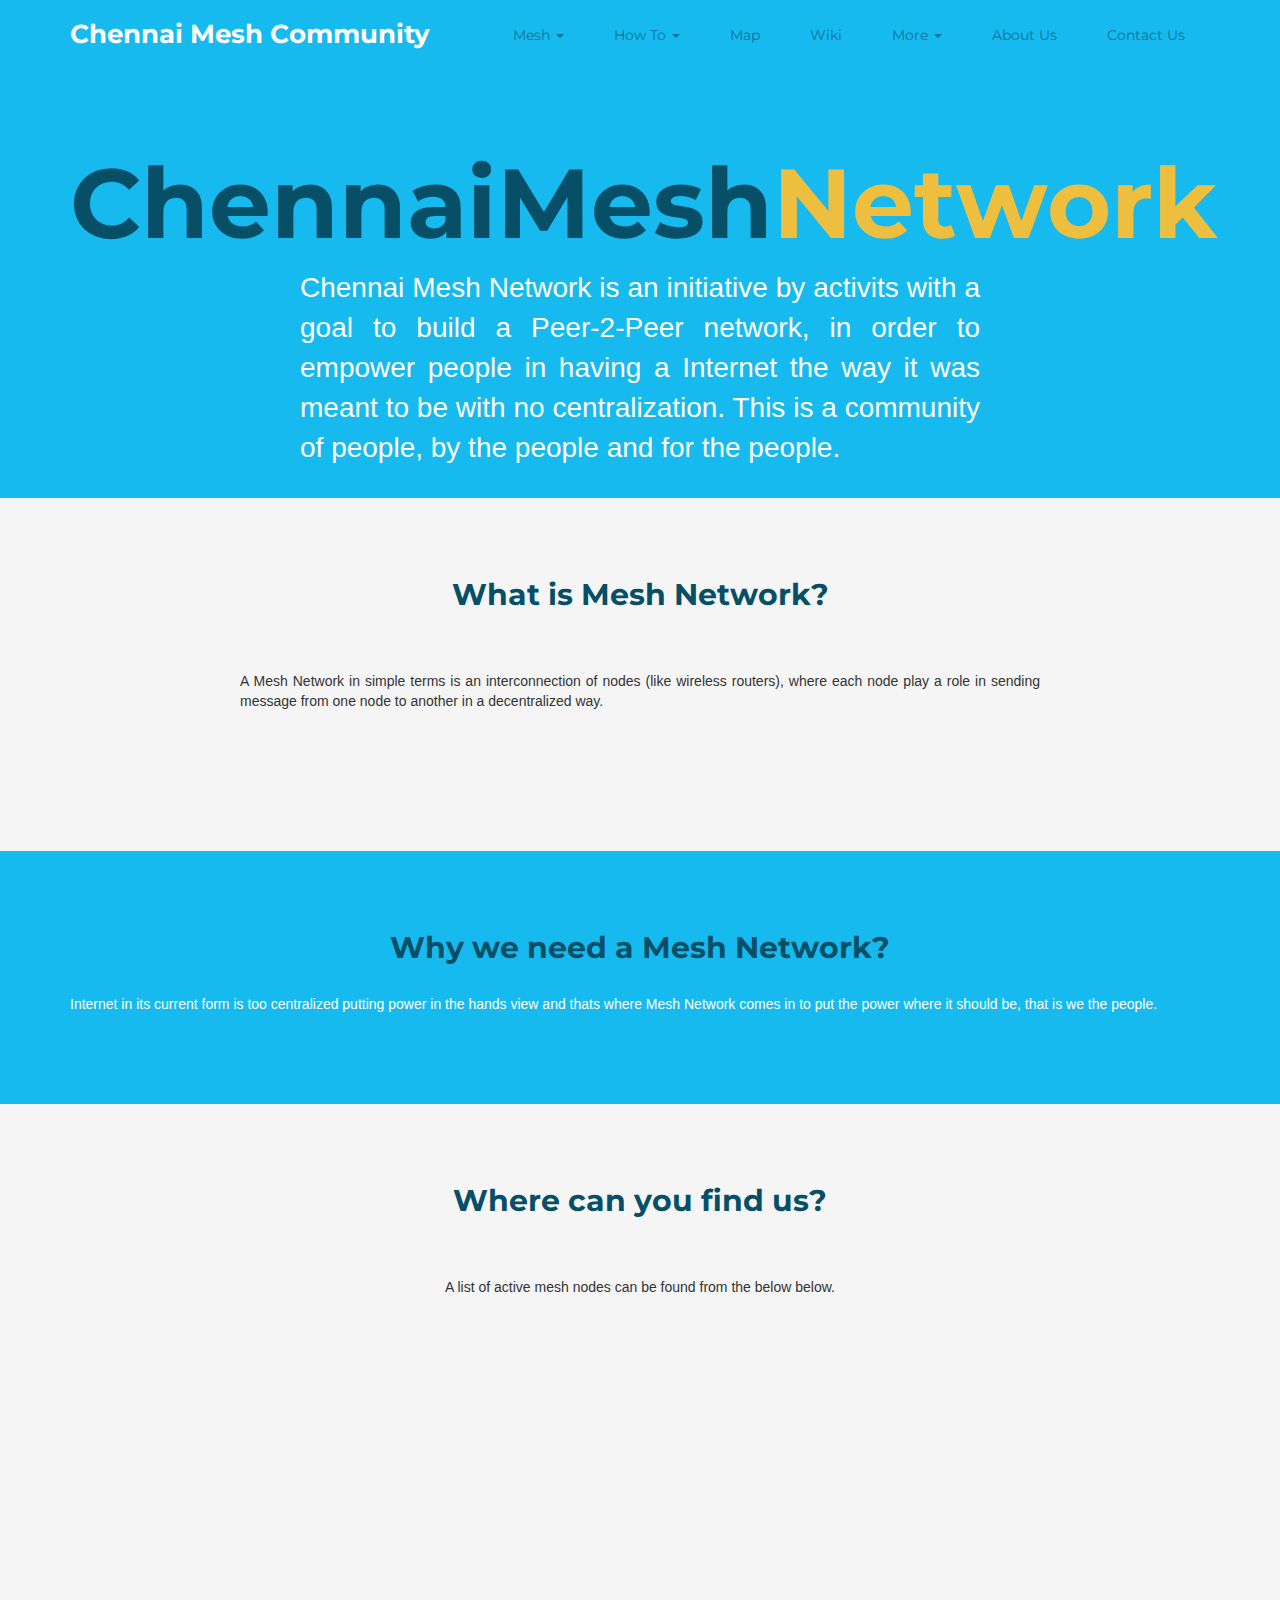
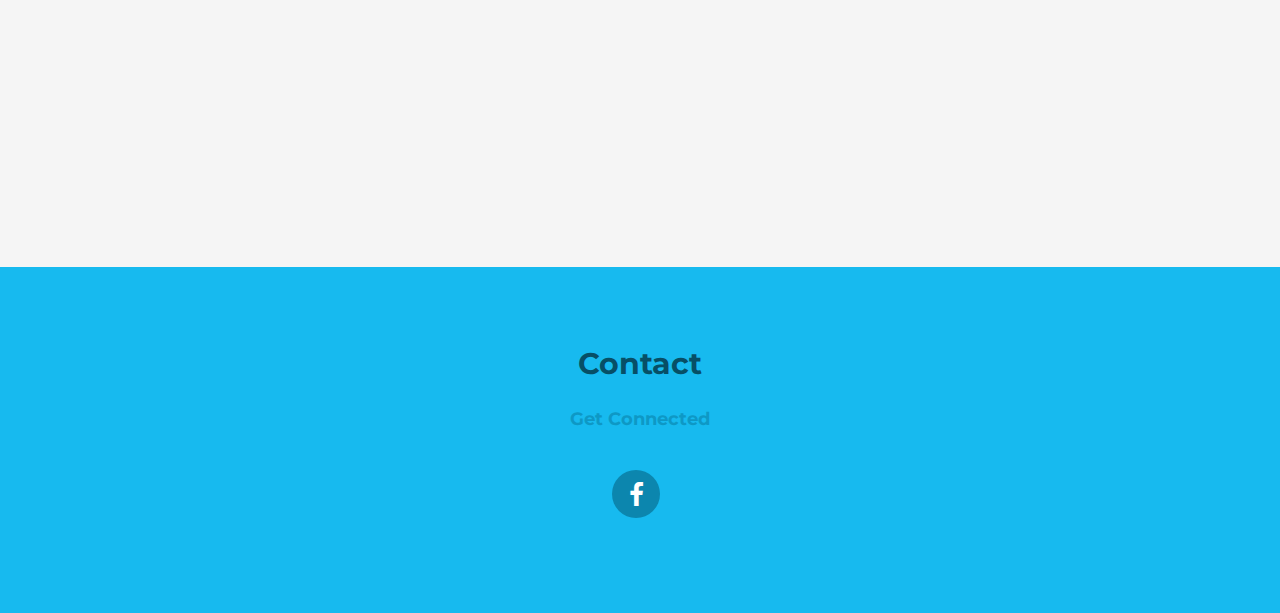
==== index.html @ d0974239 "Initial commit" ====
<!DOCTYPE html>
<!--[if IE 8]> <html lang="en" class="ie8"> <![endif]-->  
<!--[if IE 9]> <html lang="en" class="ie9"> <![endif]-->  
<!--[if !IE]><!--> <html lang="en"> <!--<![endif]-->  
<head>
    <title>Free Bootstrap Theme for Developers</title>
    <!-- Meta -->
    <meta charset="utf-8">
    <meta http-equiv="X-UA-Compatible" content="IE=edge">
    <meta name="viewport" content="width=device-width, initial-scale=1.0">
    <meta name="description" content="">
    <meta name="author" content="">    
    <link rel="shortcut icon" href="favicon.ico">  
    <link href='http://fonts.googleapis.com/css?family=Lato:300,400,300italic,400italic' rel='stylesheet' type='text/css'>
    <link href='http://fonts.googleapis.com/css?family=Montserrat:400,700' rel='stylesheet' type='text/css'> 
    <!-- Global CSS -->
    <link rel="stylesheet" href="assets/plugins/bootstrap/css/bootstrap.min.css">
    <!-- Plugins CSS -->    
    <link rel="stylesheet" href="assets/plugins/font-awesome/css/font-awesome.css">
    <link rel="stylesheet" href="assets/plugins/prism/prism.css">
    <!-- Theme CSS -->  
    <link id="theme-style" rel="stylesheet" href="assets/css/styles.css">
    <!-- Leaflet css -->
    <link rel="stylesheet" href="http://cdn.leafletjs.com/leaflet/v0.7.7/leaflet.css" />
    <!-- HTML5 shim and Respond.js IE8 support of HTML5 elements and media queries -->
    <!--[if lt IE 9]>
      <script src="https://oss.maxcdn.com/libs/html5shiv/3.7.0/html5shiv.js"></script>
      <script src="https://oss.maxcdn.com/libs/respond.js/1.4.2/respond.min.js"></script>
    <![endif]-->
</head> 

<body data-spy="scroll">
   
    <!-- ******HEADER****** --> 
    <header id="header" class="header">  
        <div class="container">            
            <h1 class="logo pull-left">
                <a class="scrollto" href="#promo">
                    <span class="logo-title">Chennai Mesh Community</span>
                </a>
            </h1><!--//logo-->              
            <nav id="main-nav" class="main-nav navbar-right" role="navigation">
                <div class="navbar-header">
                    <button class="navbar-toggle" type="button" data-toggle="collapse" data-target="#navbar-collapse">
                        <span class="sr-only">Toggle navigation</span>
                        <span class="icon-bar"></span>
                        <span class="icon-bar"></span>
                        <span class="icon-bar"></span>
                    </button><!--//nav-toggle-->
                </div><!--//navbar-header-->            
                <div class="navbar-collapse collapse" id="navbar-collapse">
                    <ul class="nav navbar-nav">
                        <li class="nav-item dropdown">
							<a href="#" class="dropdown-toggle" data-toggle="dropdown">Mesh <b class="caret"></b></a>
							<ul class="dropdown-menu">
								<li><a href="#what-is-mesh">What is Mesh?</a></li>
								<li><a href="#why-mesh">Why Mesh?</a></li>
							</ul>
						</li>
                        <li class="nav-item dropdown">
							<a href="#" class="dropdown-toggle" data-toggle="dropdown">How To <b class="caret"></b></a>
							<ul class="dropdown-menu">
								<li><a href="#join-us">Join Us</a></li>
								<li><a href="#help-us">Help Us</a></li>
							</ul>
						</li>
						<li class="nav-item"><a class="scrollto" href="#map">Map</a></li>
                        <li class="nav-item"><a class="scrollto" href="#wiki">Wiki</a></li>
                        <li class="nav-item dropdown">
							<a href="#" class="dropdown-toggle" data-toggle="dropdown">More <b class="caret"></b></a>
							<ul class="dropdown-menu">
								<li><a href="#developers">Developers</a></li>
								<li><a href="#resources">Resources</a></li>
							</ul>
						</li>
						<li class="nav-item"><a class="scrollto" href="#about-us">About Us</a></li>
						<li class="nav-item"><a class="scrollto" href="#contact-us">Contact Us</a></li>
                    </ul><!--//nav-->
                </div><!--//navabr-collapse-->
            </nav><!--//main-nav-->
        </div>
    </header><!--//header-->
    
    <!-- ******PROMO****** -->
    <section id="promo" class="promo section offset-header">
        <div class="container text-center">
            <h2 class="title">ChennaiMesh<span class="highlight">Network</span></h2>
            <p class="intro text-justify">Chennai Mesh Network is an initiative by activits with a goal to build a Peer-2-Peer network, in order to empower people in having a Internet the way it was meant to be with no centralization. This is a community of people, by the people and for the people.</p>
        </div><!--//container-->
    </section><!--//promo-->
    
    <!-- ******What is a Mesh Network****** --> 
    <section id="what-is-mesh" class="about section">
        <div class="container">
            <h2 class="title text-center">What is Mesh Network?</h2>
            <p class="intro text-justify">A Mesh Network in simple terms is an interconnection of nodes (like wireless routers), where each node play a role in sending message from one node to another in a decentralized way.</p>
        </div><!--//container-->
    </section><!--//about-->
    
    <!-- ******Why we need a Mesh Network****** --> 
    <section id="why-mesh" class="features section">
        <div class="container text-center">
            <h2 class="title">Why we need a Mesh Network?</h2>
           <p class="intro text-justify">Internet in its current form is too centralized putting power in the hands view and thats where Mesh Network comes in to put the power where it should be, that is we the people.</p>
        </div><!--//container-->
    </section><!--//features-->
    
     <!-- ******Map****** --> 
    <section id="map" class="about section">
        <div class="container text-center">
            <h2 class="title">Where can you find us?</h2>
            <p class="intro text-center">A list of active mesh nodes can be found from the below below. </p>
            
            <div class="row">
                <div class="item col-sm-8 col-sm-offset-2">
                     <div id="mapid">
                     </div>
                </div>
            </div>
        </div><!--//container-->
    </section><!--//about-->
    
    <!-- ******CONTACT****** --> 
    <section id="contact" class="contact section has-pattern">
        <div class="container">
            <div class="contact-inner">
                <h2 class="title  text-center">Contact</h2>
                <div class="clearfix"></div>
                <div class="info text-center">
                    <h4 class="sub-title">Get Connected</h4>
                    <ul class="social-icons list-inline">
                        <li><a href="https://www.facebook.com/groups/963155543798989" target="_blank"><i class="fa fa-facebook"></i></a></li>
                    </ul>
                </div><!--//info-->
            </div><!--//contact-inner-->
        </div><!--//container-->
    </section><!--//contact-->  
      
    <!-- Javascript -->          
    <script type="text/javascript" src="assets/plugins/jquery-1.11.3.min.js"></script>   
    <script type="text/javascript" src="assets/plugins/jquery.easing.1.3.js"></script>   
    <script type="text/javascript" src="assets/plugins/bootstrap/js/bootstrap.min.js"></script>     
    <script type="text/javascript" src="assets/plugins/jquery-scrollTo/jquery.scrollTo.min.js"></script> 
    <script type="text/javascript" src="assets/plugins/prism/prism.js"></script>    
    <script type="text/javascript" src="assets/js/main.js"></script>       
    <script src="http://cdn.leafletjs.com/leaflet/v0.7.7/leaflet.js"></script>
    <script>
        var mymap = L.map('mapid').setView([13.0796914, 80.2829533], 13);
        
        L.tileLayer('https://api.tiles.mapbox.com/v4/{id}/{z}/{x}/{y}.png?access_token=pk.eyJ1Ijoidm1zMjA1OTEiLCJhIjoiY2ludW50eWd2MTI2Y3Uya2o3eGZvamJudCJ9.e4kwIp0DTvcTGVPk91wFIw', {
            attribution: 'Map data &copy; <a href="http://openstreetmap.org">OpenStreetMap</a> contributors, <a href="http://creativecommons.org/licenses/by-sa/2.0/">CC-BY-SA</a>, Imagery © <a href="http://mapbox.com">Mapbox</a>',
            maxZoom: 18,
            id: 'vms20591.025k5cd7',
            accessToken: 'pk.eyJ1Ijoidm1zMjA1OTEiLCJhIjoiY2ludW50eWd2MTI2Y3Uya2o3eGZvamJudCJ9.e4kwIp0DTvcTGVPk91wFIw'
        }).addTo(mymap);
    </script>
</body>
</html>
---- assets/plugins/prism/prism.css ----
/* http://prismjs.com/download.html?themes=prism-okaidia&languages=markup+css+clike+javascript+php+python */
/**
 * okaidia theme for JavaScript, CSS and HTML
 * Loosely based on Monokai textmate theme by http://www.monokai.nl/
 * @author ocodia
 */

code[class*="language-"],
pre[class*="language-"] {
	color: #f8f8f2;
	text-shadow: 0 1px rgba(0, 0, 0, 0.3);
	font-family: Consolas, Monaco, 'Andale Mono', monospace;
	direction: ltr;
	text-align: left;
	white-space: pre;
	word-spacing: normal;
	word-break: normal;
	line-height: 1.5;

	-moz-tab-size: 4;
	-o-tab-size: 4;
	tab-size: 4;

	-webkit-hyphens: none;
	-moz-hyphens: none;
	-ms-hyphens: none;
	hyphens: none;
}

/* Code blocks */
pre[class*="language-"] {
	padding: 1em;
	margin: .5em 0;
	overflow: auto;
	border-radius: 0.3em;
}

:not(pre) > code[class*="language-"],
pre[class*="language-"] {
	background: #272822;
}

/* Inline code */
:not(pre) > code[class*="language-"] {
	padding: .1em;
	border-radius: .3em;
}

.token.comment,
.token.prolog,
.token.doctype,
.token.cdata {
	color: slategray;
}

.token.punctuation {
	color: #f8f8f2;
}

.namespace {
	opacity: .7;
}

.token.property,
.token.tag,
.token.constant,
.token.symbol,
.token.deleted {
	color: #f92672;
}

.token.boolean,
.token.number {
	color: #ae81ff;
}

.token.selector,
.token.attr-name,
.token.string,
.token.char,
.token.builtin,
.token.inserted {
	color: #a6e22e;
}

.token.operator,
.token.entity,
.token.url,
.language-css .token.string,
.style .token.string,
.token.variable {
	color: #f8f8f2;
}

.token.atrule,
.token.attr-value {
	color: #e6db74;
}

.token.keyword {
	color: #66d9ef;
}

.token.regex,
.token.important {
	color: #fd971f;
}

.token.important {
	font-weight: bold;
}

.token.entity {
	cursor: help;
}
---- assets/css/styles.css ----
features/*   
 * Template Name: devAid - Responsive Website Template for developers
 * Version: 1.1
 * Author: Xiaoying Riley
 * Twitter: @3rdwave_themes
 * License: Creative Commons Attribution 3.0 License
 * Website: http://themes.3rdwavemedia.com/
*/
/* Default */
/* ======= Base ======= */
body {
  font-family: 'Lato', arial, sans-serif;
  color: #444;
  font-size: 16px;
  -webkit-font-smoothing: antialiased;
  -moz-osx-font-smoothing: grayscale;
}
h1,
h2,
h3,
h4,
h5,
h6 {
  font-family: 'Montserrat', sans-serif;
  font-weight: 700;
  color: #17baef;
}
a {
  color: #17baef;
  -webkit-transition: all 0.4s ease-in-out;
  -moz-transition: all 0.4s ease-in-out;
  -ms-transition: all 0.4s ease-in-out;
  -o-transition: all 0.4s ease-in-out;
}
a:hover {
  text-decoration: underline;
  color: #0e98c5;
}
.btn,
a.btn {
  -webkit-transition: all 0.4s ease-in-out;
  -moz-transition: all 0.4s ease-in-out;
  -ms-transition: all 0.4s ease-in-out;
  -o-transition: all 0.4s ease-in-out;
  font-family: 'Montserrat', arial, sans-serif;
  padding: 8px 16px;
  font-weight: bold;
}
.btn .fa,
a.btn .fa {
  margin-right: 5px;
}
.btn:focus,
a.btn:focus {
  color: #fff;
}
a.btn-cta-primary,
.btn-cta-primary {
  background: #074f66;
  border: 1px solid #074f66;
  color: #fff;
  font-weight: 600;
  text-transform: uppercase;
}
a.btn-cta-primary:hover,
.btn-cta-primary:hover {
  background: #053c4e;
  border: 1px solid #053c4e;
  color: #fff;
}
a.btn-cta-secondary,
.btn-cta-secondary {
  background: #eebf3f;
  border: 1px solid #eebf3f;
  color: #fff;
  font-weight: 600;
  text-transform: uppercase;
}
a.btn-cta-secondary:hover,
.btn-cta-secondary:hover {
  background: #ecb728;
  border: 1px solid #ecb728;
  color: #fff;
}
.text-highlight {
  color: #074f66;
}
.offset-header {
  padding-top: 90px;
}
pre code {
  font-size: 16px;
}
/* ======= Header ======= */
.header {
  padding: 10px 0;
  background: #17baef;
  color: #fff;
  position: fixed;
  width: 100%;
}
.header.navbar-fixed-top {
  background: #fff;
  z-index: 9999;
  -webkit-box-shadow: 0 0 4px rgba(0, 0, 0, 0.4);
  -moz-box-shadow: 0 0 4px rgba(0, 0, 0, 0.4);
  box-shadow: 0 0 4px rgba(0, 0, 0, 0.4);
}
.header.navbar-fixed-top .logo a {
  color: #17baef;
}
.header.navbar-fixed-top .main-nav .nav .nav-item a {
  color: #666;
}
.header .logo {
  margin: 0;
  font-size: 26px;
  padding-top: 10px;
}
.header .logo a {
  color: #fff;
}
.header .logo a:hover {
  text-decoration: none;
}
.header .main-nav button {
  background: #074f66;
  color: #fff !important;
  -webkit-border-radius: 4px;
  -moz-border-radius: 4px;
  -ms-border-radius: 4px;
  -o-border-radius: 4px;
  border-radius: 4px;
  -moz-background-clip: padding;
  -webkit-background-clip: padding-box;
  background-clip: padding-box;
}
.header .main-nav button:focus {
  outline: none;
}
.header .main-nav button .icon-bar {
  background-color: #fff;
}
.header .main-nav .navbar-collapse {
  padding: 0;
}
.header .main-nav .nav .nav-item {
  font-weight: normal;
  margin-right: 30px;
  font-family: 'Montserrat', sans-serif;
}
.header .main-nav .nav .nav-item.active a {
  color: #17baef;
  background: none;
}
.header .main-nav .nav .nav-item a {
  color: #0a7396;
  -webkit-transition: none;
  -moz-transition: none;
  -ms-transition: none;
  -o-transition: none;
  font-size: 14px;
  padding: 15px 10px;
}
.header .main-nav .nav .nav-item a:hover {
  color: #074f66;
  background: none;
}
.header .main-nav .nav .nav-item a:focus {
  outline: none;
  background: none;
}
.header .main-nav .nav .nav-item a:active {
  outline: none;
  background: none;
}
.header .main-nav .nav .nav-item.active {
  color: #17baef;
}
.header .main-nav .nav .nav-item.last {
  margin-right: 0;
}
/* ======= Promo Section ======= */
.promo {
  background: #17baef;
  color: #fff;
  padding-top: 150px;
}
.promo .title {
  font-size: 98px;
  color: #074f66;
  margin-top: 0;
}
.promo .title .highlight {
  color: #eebf3f;
}
.promo .intro {
  font-size: 28px;
  max-width: 680px;
  margin: 0 auto;
  margin-bottom: 30px;
}
.promo .btns .btn {
  margin-right: 15px;
  font-size: 18px;
  padding: 8px 30px;
}
.promo .meta {
  margin-top: 120px;
  margin-bottom: 30px;
  color: #0a7396;
}
.promo .meta li {
  margin-right: 15px;
}
.promo .meta a {
  color: #0a7396;
}
.promo .meta a:hover {
  color: #074f66;
}
.promo .social-media {
  background: #0c86ae;
  padding: 10px 0;
  margin: 0 auto;
}
.promo .social-media li {
  margin-top: 15px;
}
.promo .social-media li.facebook-like {
  margin-top: 0;
  position: relative;
  top: -5px;
}
/* ======= About Section ======= */
.about {
  padding: 80px 0;
  background: #f5f5f5;
}
.about .title {
  color: #074f66;
  margin-top: 0;
  margin-bottom: 60px;
}
.about .intro {
  max-width: 800px;
  margin: 0 auto;
  margin-bottom: 60px;
}
.about .item {
  position: relative;
  margin-bottom: 30px;
}
.about .item .icon-holder {
  position: absolute;
  left: 30px;
  top: 0;
}
.about .item .icon-holder .fa {
  font-size: 24px;
  color: #074f66;
}
.about .item .content {
  padding-left: 60px;
}
.about .item .content .sub-title {
  margin-top: 0;
  color: #074f66;
  font-size: 18px;
}
/* ======= Features Section ======= */
.features {
  padding: 80px 0;
  background: #17baef;
  color: #fff;
}
.features .title {
  color: #074f66;
  margin-top: 0;
  margin-bottom: 30px;
}
.features a {
  color: #074f66;
}
.features a:hover {
  color: #042a36;
}
.features .feature-list li {
  margin-bottom: 10px;
  color: #074f66;
}
.features .feature-list li .fa {
  margin-right: 5px;
  color: #fff;
}
/* ======= Docs Section ======= */
.docs {
  padding: 80px 0;
  background: #f5f5f5;
}
.docs .title {
  color: #074f66;
  margin-top: 0;
  margin-bottom: 30px;
}
.docs .docs-inner {
  max-width: 800px;
  background: #fff;
  padding: 30px;
  -webkit-border-radius: 4px;
  -moz-border-radius: 4px;
  -ms-border-radius: 4px;
  -o-border-radius: 4px;
  border-radius: 4px;
  -moz-background-clip: padding;
  -webkit-background-clip: padding-box;
  background-clip: padding-box;
  margin: 0 auto;
}
.docs .block {
  margin-bottom: 60px;
}
.docs .code-block {
  margin: 30px inherit;
}
.docs .code-block pre[class*="language-"] {
  -webkit-border-radius: 4px;
  -moz-border-radius: 4px;
  -ms-border-radius: 4px;
  -o-border-radius: 4px;
  border-radius: 4px;
  -moz-background-clip: padding;
  -webkit-background-clip: padding-box;
  background-clip: padding-box;
}
/* ======= License Section ======= */
.license {
  padding: 80px 0;
  background: #f5f5f5;
}
.license .title {
  margin-top: 0;
  margin-bottom: 60px;
  color: #074f66;
}
.license .license-inner {
  max-width: 800px;
  background: #fff;
  padding: 30px;
  -webkit-border-radius: 4px;
  -moz-border-radius: 4px;
  -ms-border-radius: 4px;
  -o-border-radius: 4px;
  border-radius: 4px;
  -moz-background-clip: padding;
  -webkit-background-clip: padding-box;
  background-clip: padding-box;
  margin: 0 auto;
}
.license .info {
  max-width: 760px;
  margin: 0 auto;
}
.license .cta-container {
  max-width: 540px;
  margin: 0 auto;
  margin-top: 60px;
  -webkit-border-radius: 4px;
  -moz-border-radius: 4px;
  -ms-border-radius: 4px;
  -o-border-radius: 4px;
  border-radius: 4px;
  -moz-background-clip: padding;
  -webkit-background-clip: padding-box;
  background-clip: padding-box;
}
.license .cta-container .speech-bubble {
  background: #d6f3fc;
  color: #074f66;
  padding: 30px;
  margin-bottom: 30px;
  position: relative;
  -webkit-border-radius: 4px;
  -moz-border-radius: 4px;
  -ms-border-radius: 4px;
  -o-border-radius: 4px;
  border-radius: 4px;
  -moz-background-clip: padding;
  -webkit-background-clip: padding-box;
  background-clip: padding-box;
}
.license .cta-container .speech-bubble:after {
  position: absolute;
  left: 50%;
  bottom: -10px;
  margin-left: -10px;
  content: "";
  display: inline-block;
  width: 0;
  height: 0;
  border-left: 10px solid transparent;
  border-right: 10px solid transparent;
  border-top: 10px solid #d6f3fc;
}
.license .cta-container .icon-holder {
  margin-bottom: 15px;
}
.license .cta-container .icon-holder .fa {
  font-size: 56px;
}
.license .cta-container .intro {
  margin-bottom: 30px;
}
/* ======= Contact Section ======= */
.contact {
  padding: 80px 0;
  background: #17baef;
  color: #fff;
}
.contact .contact-inner {
  max-width: 760px;
  margin: 0 auto;
}
.contact .title {
  color: #074f66;
  margin-top: 0;
  margin-bottom: 30px;
}
.contact .intro {
  margin-bottom: 60px;
}
.contact a {
  color: #074f66;
}
.contact a:hover {
  color: #042a36;
}
.contact .author-message {
  position: relative;
  margin-bottom: 60px;
}
.contact .author-message .profile {
  position: absolute;
  left: 30px;
  top: 15px;
  width: 100px;
  height: 100px;
}
.contact .author-message .profile img {
  -webkit-border-radius: 50%;
  -moz-border-radius: 50%;
  -ms-border-radius: 50%;
  -o-border-radius: 50%;
  border-radius: 50%;
  -moz-background-clip: padding;
  -webkit-background-clip: padding-box;
  background-clip: padding-box;
}
.contact .author-message .speech-bubble {
  margin-left: 155px;
  background: #10b2e7;
  color: #074f66;
  padding: 30px;
  -webkit-border-radius: 4px;
  -moz-border-radius: 4px;
  -ms-border-radius: 4px;
  -o-border-radius: 4px;
  border-radius: 4px;
  -moz-background-clip: padding;
  -webkit-background-clip: padding-box;
  background-clip: padding-box;
  position: relative;
}
.contact .author-message .speech-bubble .sub-title {
  color: #074f66;
  font-size: 16px;
  margin-top: 0;
  margin-bottom: 30px;
}
.contact .author-message .speech-bubble a {
  color: #fff;
}
.contact .author-message .speech-bubble:after {
  position: absolute;
  left: -10px;
  top: 60px;
  content: "";
  display: inline-block;
  width: 0;
  height: 0;
  border-top: 10px solid transparent;
  border-bottom: 10px solid transparent;
  border-right: 10px solid #10b2e7;
}
.contact .author-message .speech-bubble .source {
  margin-top: 30px;
}
.contact .author-message .speech-bubble .source a {
  color: #074f66;
}
.contact .author-message .speech-bubble .source .title {
  color: #0c86ae;
}
.contact .info .sub-title {
  color: #0e98c5;
  margin-bottom: 30px;
  margin-top: 0;
}
.contact .social-icons {
  list-style: none;
  padding: 10px 0;
  margin-bottom: 0;
  display: inline-block;
  margin: 0 auto;
}
.contact .social-icons li {
  float: left;
}
.contact .social-icons li.last {
  margin-right: 0;
}
.contact .social-icons a {
  display: inline-block;
  background: #0c86ae;
  width: 48px;
  height: 48px;
  text-align: center;
  padding-top: 12px;
  -webkit-border-radius: 50%;
  -moz-border-radius: 50%;
  -ms-border-radius: 50%;
  -o-border-radius: 50%;
  border-radius: 50%;
  -moz-background-clip: padding;
  -webkit-background-clip: padding-box;
  background-clip: padding-box;
  margin-right: 8px;
  float: left;
}
.contact .social-icons a:hover {
  background: #e6ad14;
}
.contact .social-icons a .fa {
  color: #fff;
}
.contact .social-icons a .fa:before {
  font-size: 26px;
  text-align: center;
  padding: 0;
}
/* ======= Footer ======= */
.footer {
  padding: 15px 0;
  background: #042a36;
  color: #fff;
}
.footer .copyright {
  -webkit-opacity: 0.8;
  -moz-opacity: 0.8;
  opacity: 0.8;
}
.footer .fa-heart {
  color: #fb866a;
}
/* Extra small devices (phones, less than 768px) */
@media (max-width: 767px) {
  .header .main-nav button {
    margin-right: 0;
  }
  .header .main-nav .navbar-collapse {
    padding-left: 15px;
    padding-right: 15px;
  }
  .promo .btns .btn {
    margin-right: 0;
    clear: both;
    display: block;
    margin-bottom: 30px;
  }
  .promo .title {
    font-size: 66px;
  }
  .promo .meta {
    margin-top: 60px;
  }
  .promo .meta li {
    float: none;
    display: block;
    margin-bottom: 5px;
  }
  .contact .author-message {
    text-align: center;
  }
  .contact .author-message .profile {
    position: static;
    margin: 0 auto;
    margin-bottom: 30px;
  }
  .contact .author-message .speech-bubble {
    margin-left: 0;
  }
  .contact .author-message .speech-bubble:after {
    display: none;
  }
  .contact .social-icons a {
    width: 36px;
    height: 36px;
    padding-top: 7px;
    margin-right: 2px;
  }
  .contact .social-icons a .fa:before {
    font-size: 18px;
  }
}
/* Small devices (tablets, 768px and up) */
/* Medium devices (desktops, 992px and up) */
/* Large devices (large desktops, 1200px and up) */

#mapid { height: 400px; }
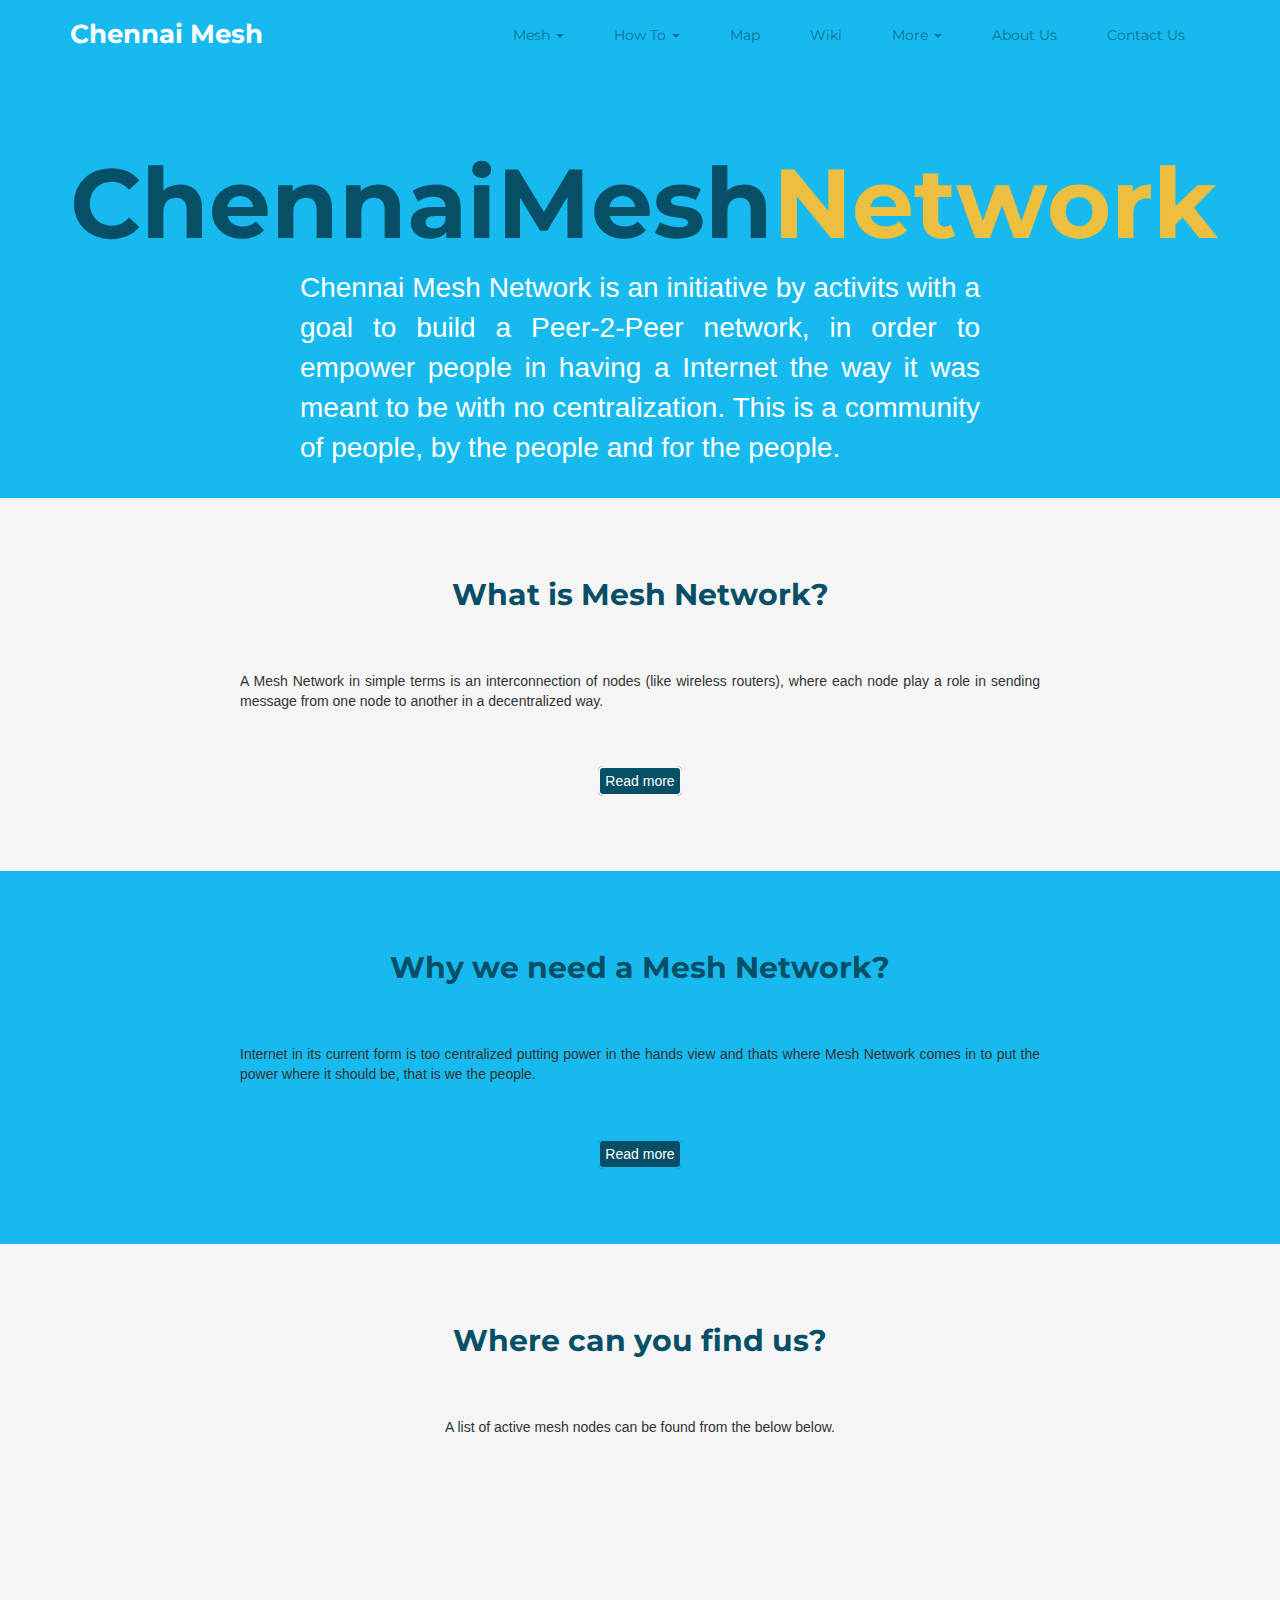
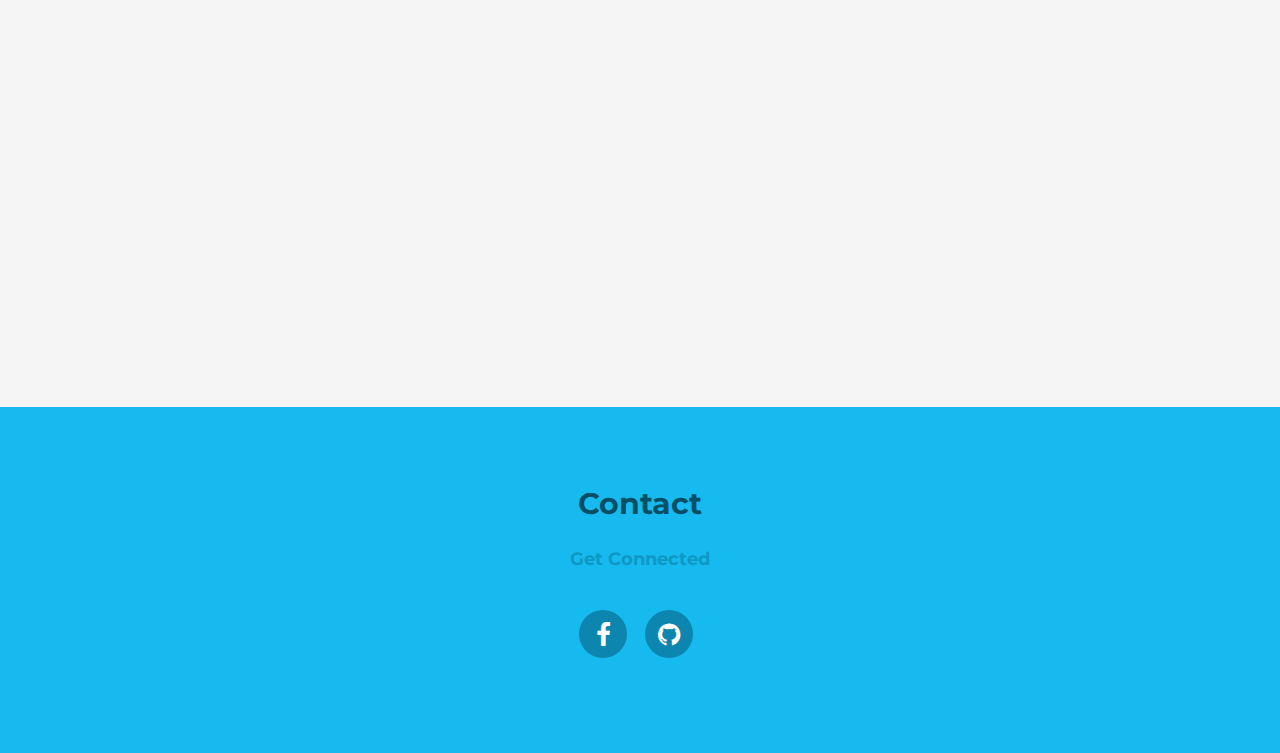
==== commit 82dff2eb: "Add what & why is mesh pages, fix comments and readme" ====
--- a/index.html
+++ b/index.html
@@ -3,7 +3,7 @@
 <!--[if IE 9]> <html lang="en" class="ie9"> <![endif]-->  
 <!--[if !IE]><!--> <html lang="en"> <!--<![endif]-->  
 <head>
-    <title>Free Bootstrap Theme for Developers</title>
+    <title>Chennai Mesh Network Community</title>
     <!-- Meta -->
     <meta charset="utf-8">
     <meta http-equiv="X-UA-Compatible" content="IE=edge">
@@ -36,7 +36,7 @@
         <div class="container">            
             <h1 class="logo pull-left">
                 <a class="scrollto" href="#promo">
-                    <span class="logo-title">Chennai Mesh Community</span>
+                    <span class="logo-title">Chennai Mesh</span>
                 </a>
             </h1><!--//logo-->              
             <nav id="main-nav" class="main-nav navbar-right" role="navigation">
@@ -53,15 +53,15 @@
                         <li class="nav-item dropdown">
 							<a href="#" class="dropdown-toggle" data-toggle="dropdown">Mesh <b class="caret"></b></a>
 							<ul class="dropdown-menu">
-								<li><a href="#what-is-mesh">What is Mesh?</a></li>
-								<li><a href="#why-mesh">Why Mesh?</a></li>
+								<li><a class="scrollto" href="#what-is-mesh">What is Mesh?</a></li>
+								<li><a class="scrollto" href="#why-mesh">Why Mesh?</a></li>
 							</ul>
 						</li>
                         <li class="nav-item dropdown">
 							<a href="#" class="dropdown-toggle" data-toggle="dropdown">How To <b class="caret"></b></a>
 							<ul class="dropdown-menu">
-								<li><a href="#join-us">Join Us</a></li>
-								<li><a href="#help-us">Help Us</a></li>
+								<li><a class="scrollto" href="#join-us">Join Us</a></li>
+								<li><a href="how-to-help.html" target="_blank">Help Us</a></li>
 							</ul>
 						</li>
 						<li class="nav-item"><a class="scrollto" href="#map">Map</a></li>
@@ -69,8 +69,8 @@
                         <li class="nav-item dropdown">
 							<a href="#" class="dropdown-toggle" data-toggle="dropdown">More <b class="caret"></b></a>
 							<ul class="dropdown-menu">
-								<li><a href="#developers">Developers</a></li>
-								<li><a href="#resources">Resources</a></li>
+								<li><a class="scrollto" href="#developers">Developers</a></li>
+								<li><a class="scrollto" href="#resources">Resources</a></li>
 							</ul>
 						</li>
 						<li class="nav-item"><a class="scrollto" href="#about-us">About Us</a></li>
@@ -91,19 +91,21 @@
     
     <!-- ******What is a Mesh Network****** --> 
     <section id="what-is-mesh" class="about section">
-        <div class="container">
+        <div class="container text-center">
             <h2 class="title text-center">What is Mesh Network?</h2>
             <p class="intro text-justify">A Mesh Network in simple terms is an interconnection of nodes (like wireless routers), where each node play a role in sending message from one node to another in a decentralized way.</p>
+            <a class="read-more-btn" href="what-is-mesh.html" target="_blank">Read more</a>
         </div><!--//container-->
-    </section><!--//about-->
+    </section><!--//What is mesh-->
     
     <!-- ******Why we need a Mesh Network****** --> 
-    <section id="why-mesh" class="features section">
+    <section id="why-mesh" class="about about-modified section">
         <div class="container text-center">
-            <h2 class="title">Why we need a Mesh Network?</h2>
+            <h2 class="title text-center">Why we need a Mesh Network?</h2>
            <p class="intro text-justify">Internet in its current form is too centralized putting power in the hands view and thats where Mesh Network comes in to put the power where it should be, that is we the people.</p>
+           <a class="read-more-btn" href="why-mesh.html" target="_blank">Read more</a>
         </div><!--//container-->
-    </section><!--//features-->
+    </section><!--//why mesh-->
     
      <!-- ******Map****** --> 
     <section id="map" class="about section">
@@ -118,10 +120,10 @@
                 </div>
             </div>
         </div><!--//container-->
-    </section><!--//about-->
+    </section><!--//map-->
     
     <!-- ******CONTACT****** --> 
-    <section id="contact" class="contact section has-pattern">
+    <section id="contact-us" class="contact section has-pattern">
         <div class="container">
             <div class="contact-inner">
                 <h2 class="title  text-center">Contact</h2>
@@ -130,6 +132,7 @@
                     <h4 class="sub-title">Get Connected</h4>
                     <ul class="social-icons list-inline">
                         <li><a href="https://www.facebook.com/groups/963155543798989" target="_blank"><i class="fa fa-facebook"></i></a></li>
+                        <li><a href="https://github.com/chennaimesh" target="_blank"><i class="fa fa-github"></i></a></li>
                     </ul>
                 </div><!--//info-->
             </div><!--//contact-inner-->
--- a/assets/css/styles.css
+++ b/assets/css/styles.css
@@ -617,3 +617,29 @@
 /* Large devices (large desktops, 1200px and up) */
 
 #mapid { height: 400px; }
+
+a.read-more-btn{
+    text-decoration:none;
+    width:100px;
+    height:50px;
+    border:2px solid #F5F5F5;
+    background-color:#074F66;
+    color:#FFFFFF;
+    padding:5px;
+    border-radius:5px;
+    transition: background-color 0.2s ease-in-out,color 0.2s ease-in-out,border 0.2s ease-in-out;
+}
+
+a.read-more-btn:hover{
+    background-color:#F5F5F5;
+    color:#074F66;
+    border:2px solid #074F66;
+}   
+
+.about-modified{
+    background:#17baef;
+}
+
+.about-modified a.read-more-btn{
+    border:2px solid #17baef;
+}
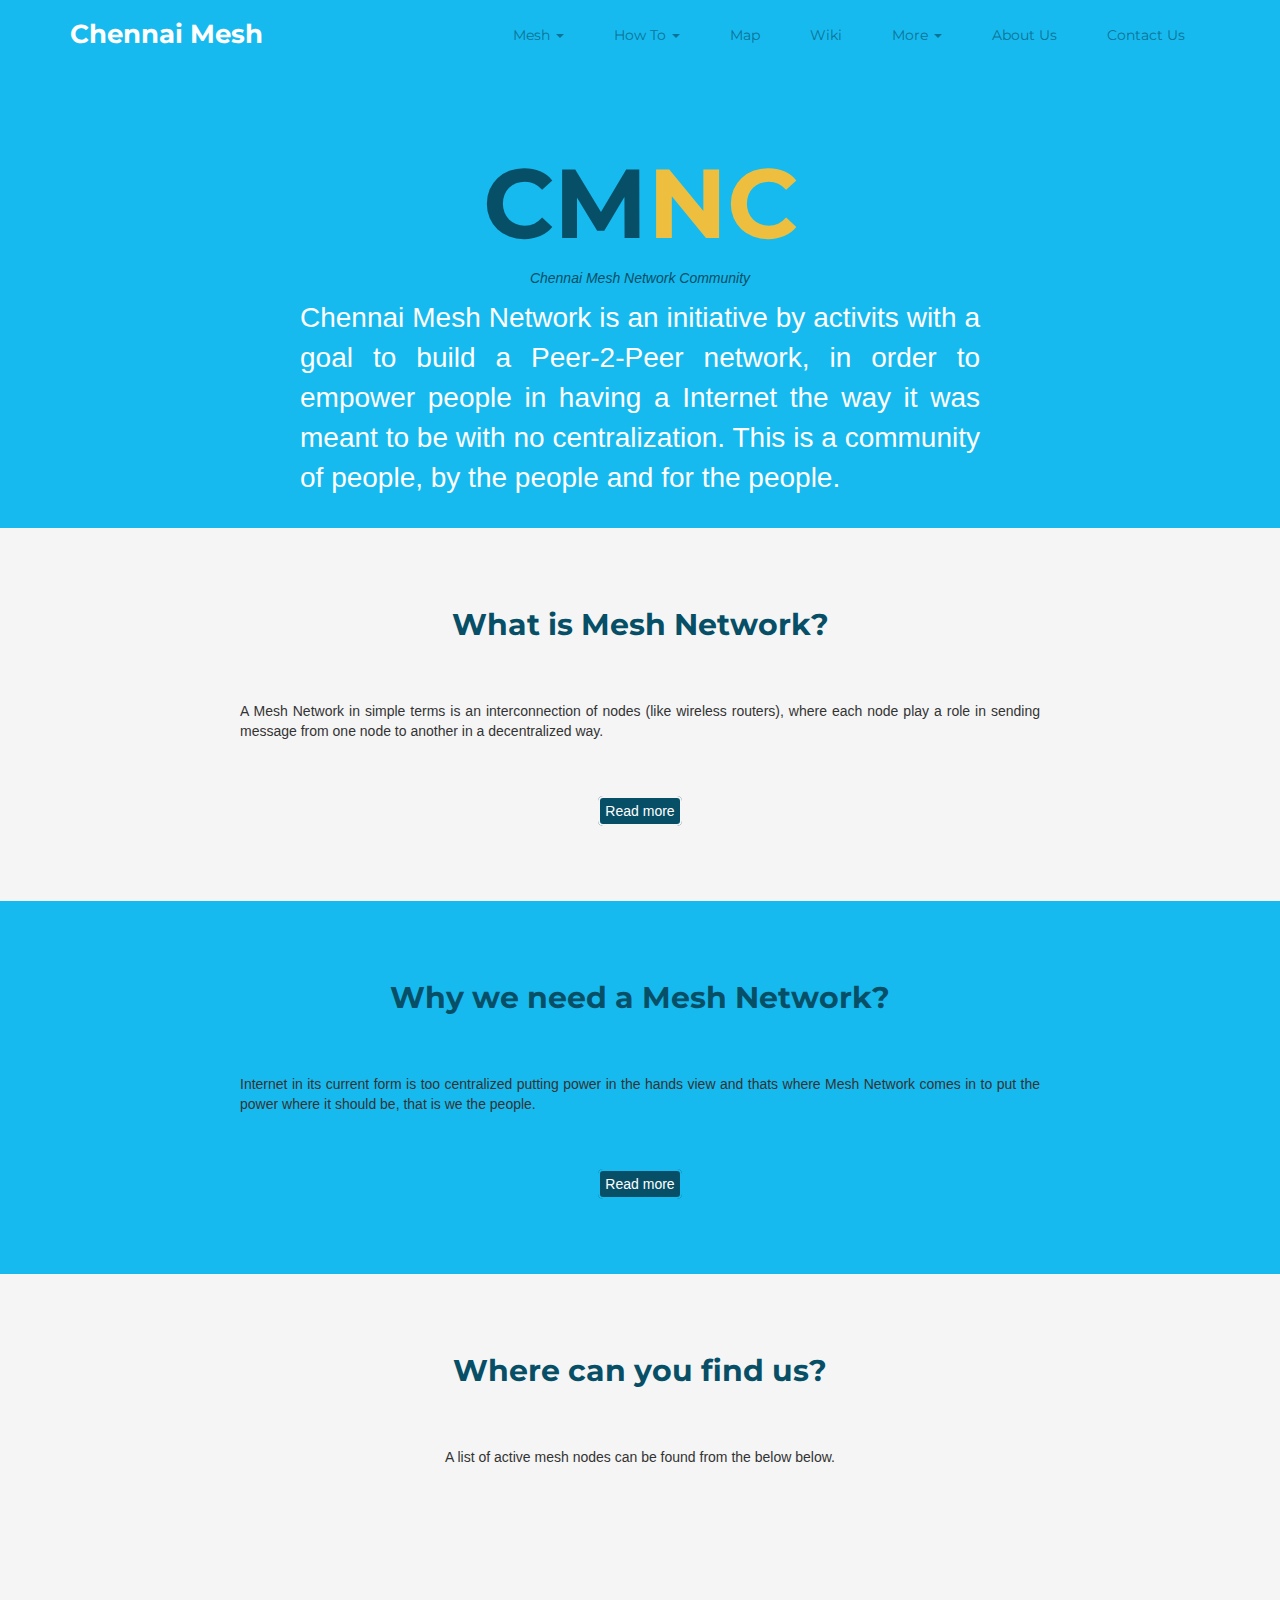
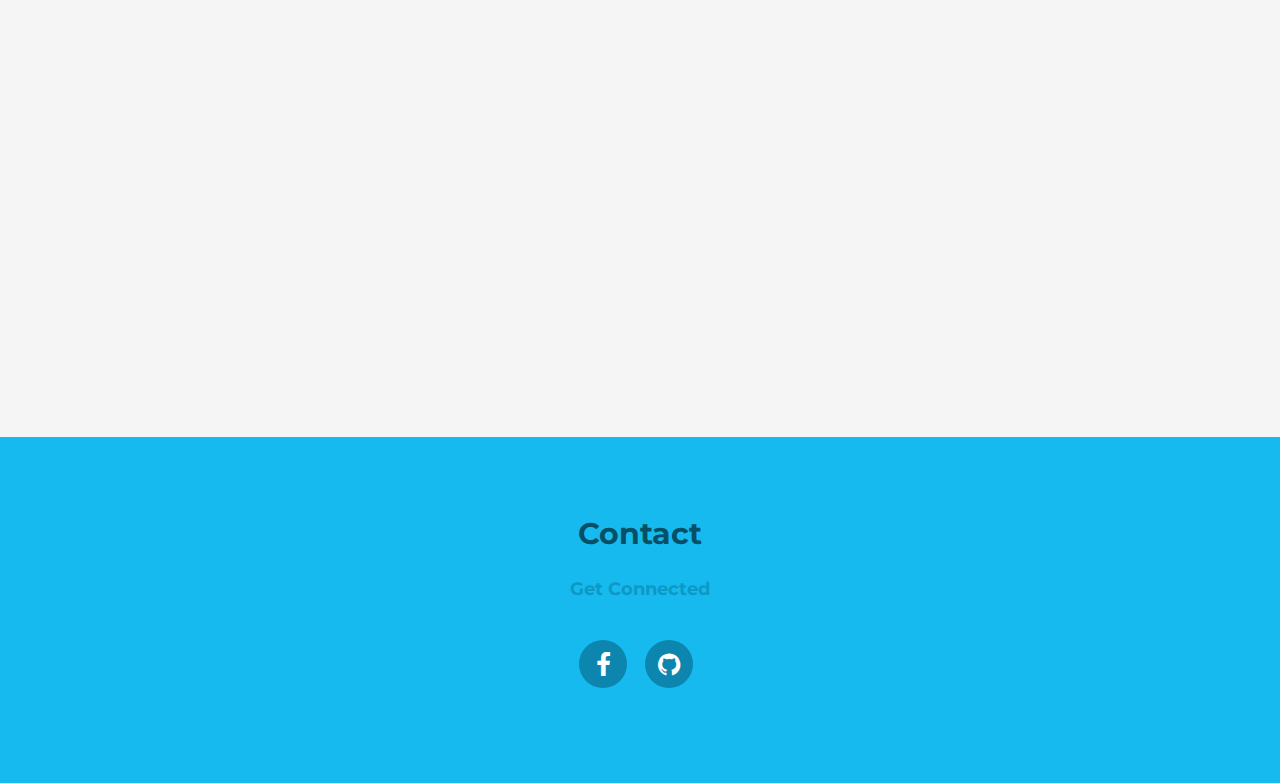
==== commit c69a1518: "Add What-is-mesh page and add necessary links to it in index page" ====
--- a/index.html
+++ b/index.html
@@ -84,7 +84,8 @@
     <!-- ******PROMO****** -->
     <section id="promo" class="promo section offset-header">
         <div class="container text-center">
-            <h2 class="title">ChennaiMesh<span class="highlight">Network</span></h2>
+            <h2 class="title">CM<span class="highlight">NC</span></h2>
+            <p><i style="color:#074F66">Chennai Mesh Network Community</i></p>
             <p class="intro text-justify">Chennai Mesh Network is an initiative by activits with a goal to build a Peer-2-Peer network, in order to empower people in having a Internet the way it was meant to be with no centralization. This is a community of people, by the people and for the people.</p>
         </div><!--//container-->
     </section><!--//promo-->
